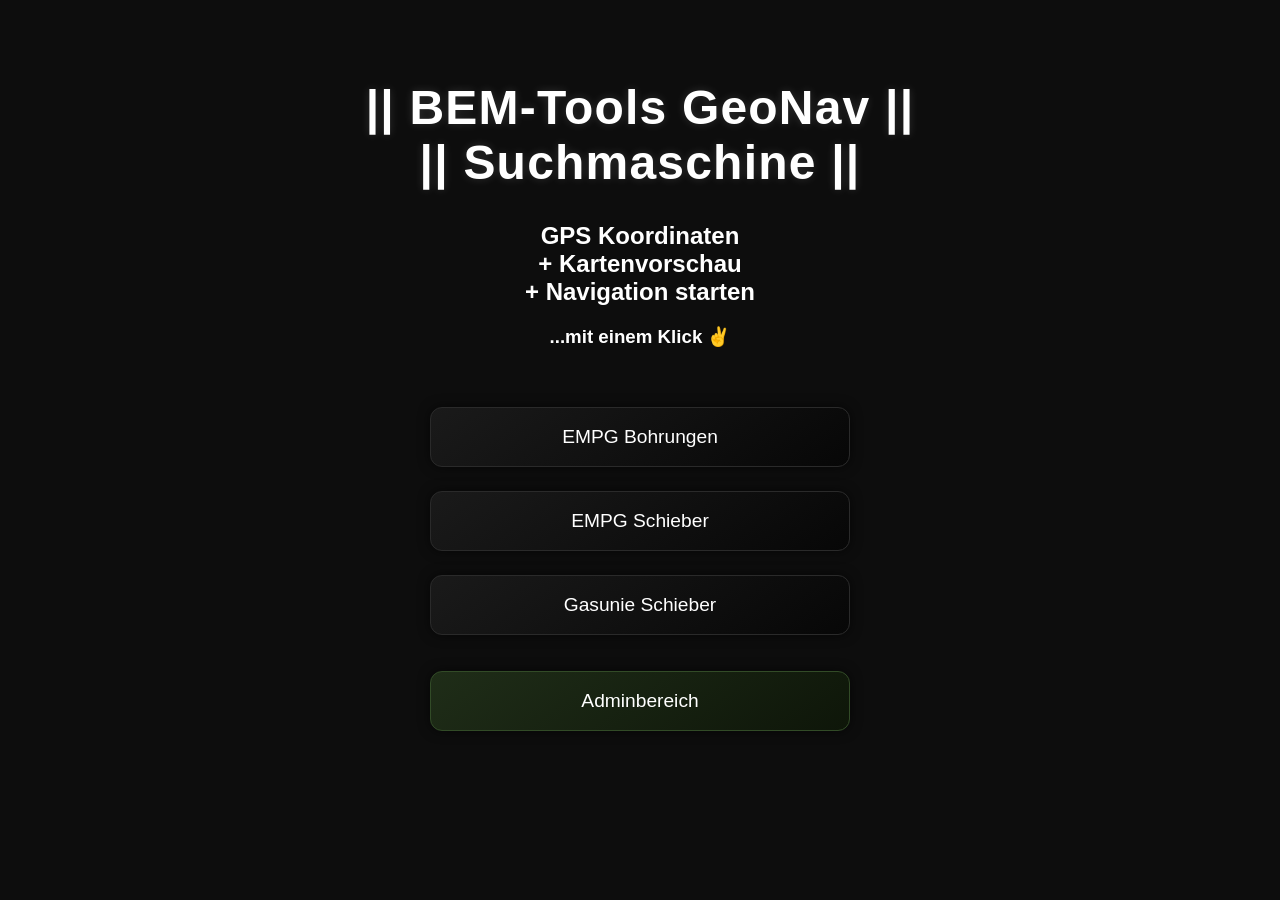
==== index.html @ 9dd70fc6 "real init" ====
<!DOCTYPE html>
<html lang="de">
<head>
    <meta charset="UTF-8">
    <meta name="viewport" content="width=device-width, initial-scale=1.0">
    <title>BEM-Tools GeoNav</title>
    <link rel="stylesheet" href="lokationtool_style.css" />


</head>
<body class="fade-in page-index">

    <!-- Loader -->
    <div id="loader">
        <div class="spinner"></div>
    </div>

    <div class="upperTitle" font-family="Comic Sans MS", Arial, sans-serif> 
        <h1>|| BEM-Tools GeoNav ||<br>|| Suchmaschine ||</h1>
        <h2>GPS Koordinaten<br>+ Kartenvorschau<br>+ Navigation starten</h2>
        <h3>...mit einem Klick &#9996;</h3>
    </div>


    <div class="button-container">
        <a class="btn" href="suche.html?dataset=empg_bohrungen">EMPG Bohrungen</a>
        <a class="btn" href="suche.html?dataset=empg_schieber">EMPG Schieber</a>
        <a class="btn" href="suche.html?dataset=gasunie_schieber">Gasunie Schieber</a>
        <button type="button" class="btn admin-launch" id="openAdmin">Adminbereich</button>
    </div>

    <div class="admin-modal" id="adminModal" aria-hidden="true">
        <div class="admin-card">
            <div class="admin-header">
                <h3 class="admin-title">Adminbereich BEM-Tools GeoNav</h3>
                <button type="button" class="admin-close" id="closeAdmin">Schließen</button>
            </div>

            <section class="admin-login open" id="adminLoginBox">
                <div class="admin-grid">
                    <input class="admin-input" type="text" id="adminUser" placeholder="Benutzername" autocomplete="username">
                    <input class="admin-input" type="password" id="adminPassword" placeholder="Passwort" autocomplete="current-password">
                </div>
                <div class="admin-actions">
                    <button type="button" class="admin-small-btn" id="adminLoginBtn">Anmelden</button>
                </div>
                <div class="admin-error" id="adminLoginError"></div>
                <div class="admin-note">Backend-fähig: Admin-Anmeldung und Datenbankzugriff per API.</div>
            </section>

            <section class="admin-panel" id="adminPanel">
                <div class="admin-grid">
                    <select id="datasetSelect" class="admin-select">
                        <option value="empg_bohrungen">EMPG Bohrungen</option>
                        <option value="empg_schieber">EMPG Schieber</option>
                        <option value="gasunie_schieber">Gasunie Schieber</option>
                    </select>
                    <button type="button" class="admin-small-btn" id="adminLogoutBtn">Abmelden</button>
                </div>

                <div class="admin-actions">
                    <button type="button" class="admin-small-btn" id="addEntryBtn">Neuen Eintrag hinzufügen</button>
                    <button type="button" class="admin-small-btn" id="saveAdminChangesBtn">Änderungen speichern</button>
                    <button type="button" class="admin-small-btn" id="downloadJsonBtn">JSON herunterladen</button>
                    <button type="button" class="admin-small-btn warn" id="resetDatasetBtn">Datenbank neu laden</button>
                </div>

                <div class="admin-note">Hinweis: Änderungen werden direkt in der SQLite-Datenbank gespeichert und sind sofort in der Suche sichtbar. Mit Download kannst du weiterhin einen JSON-Export aus der aktuellen Datenbankansicht erstellen.</div>
                <div class="admin-error" id="adminPanelError"></div>

                <div class="admin-table-wrap">
                    <table class="admin-table" id="adminTable">
                        <thead>
                            <tr id="adminTableHeader"></tr>
                        </thead>
                        <tbody id="adminTableBody"></tbody>
                    </table>
                </div>
            </section>
        </div>
    </div>

    <script>
        const REMOTE_API_BASE = "https://chriss97st.ddns.net/api";
        const API_BASE = window.location.hostname === "chriss97st.ddns.net"
            ? "/api"
            : REMOTE_API_BASE;

        const AUTH_TOKEN_KEY = "lokation_admin_token";

        const DATASETS = {
            empg_bohrungen: {
                label: "EMPG Bohrungen",
                fields: ["ort", "kuerzel", "breite", "laenge"]
            },
            empg_schieber: {
                label: "EMPG Schieber",
                fields: ["ort", "breite", "laenge"]
            },
            gasunie_schieber: {
                label: "Gasunie Schieber",
                fields: ["ort", "breite", "laenge"]
            }
        };

        const adminModal = document.getElementById("adminModal");
        const openAdminBtn = document.getElementById("openAdmin");
        const closeAdminBtn = document.getElementById("closeAdmin");
        const adminLoginBox = document.getElementById("adminLoginBox");
        const adminPanel = document.getElementById("adminPanel");
        const adminUser = document.getElementById("adminUser");
        const adminPassword = document.getElementById("adminPassword");
        const adminLoginBtn = document.getElementById("adminLoginBtn");
        const adminLoginError = document.getElementById("adminLoginError");
        const adminPanelError = document.getElementById("adminPanelError");
        const datasetSelect = document.getElementById("datasetSelect");
        const adminLogoutBtn = document.getElementById("adminLogoutBtn");
        const addEntryBtn = document.getElementById("addEntryBtn");
        const saveAdminChangesBtn = document.getElementById("saveAdminChangesBtn");
        const resetDatasetBtn = document.getElementById("resetDatasetBtn");
        const downloadJsonBtn = document.getElementById("downloadJsonBtn");
        const adminTableHeader = document.getElementById("adminTableHeader");
        const adminTableBody = document.getElementById("adminTableBody");

        let adminToken = localStorage.getItem(AUTH_TOKEN_KEY) || "";
        let adminAuthenticated = Boolean(adminToken);
        let selectedDataset = datasetSelect.value || "empg_bohrungen";
        let workingEntries = [];
        let loadedEntries = [];

        function deepClone(data) {
            return JSON.parse(JSON.stringify(data));
        }

        function getDatasetConfig(datasetName) {
            return DATASETS[datasetName] || DATASETS.empg_schieber;
        }

        function getEditableFields(datasetName) {
            return getDatasetConfig(datasetName).fields;
        }

        function apiUrl(path) {
            return `${API_BASE}${path}`;
        }

        function setAdminStatus(message, isError = false) {
            adminPanelError.textContent = message;
            adminPanelError.style.color = isError ? "#f67b7b" : "";
        }

        function clearAdminStatus() {
            setAdminStatus("");
        }

        async function apiRequest(path, options = {}) {
            const headers = new Headers(options.headers || {});

            if (adminToken && !headers.has("Authorization")) {
                headers.set("Authorization", `Bearer ${adminToken}`);
            }

            if (options.body && !headers.has("Content-Type")) {
                headers.set("Content-Type", "application/json");
            }

            const response = await fetch(apiUrl(path), {
                ...options,
                headers
            });

            if (!response.ok) {
                let message = `HTTP ${response.status}`;

                try {
                    const errorPayload = await response.json();
                    message = errorPayload.detail || errorPayload.message || message;
                } catch (error) {
                    try {
                        message = (await response.text()) || message;
                    } catch (readError) {
                        // Keep fallback message.
                    }
                }

                const error = new Error(message);
                error.status = response.status;
                throw error;
            }

            if (response.status === 204) {
                return null;
            }

            return response.json();
        }

        function sanitizeValue(value) {
            return value == null ? "" : String(value).trim();
        }

        function buildEmptyEntry(datasetName) {
            const entry = {};

            getEditableFields(datasetName).forEach(field => {
                entry[field] = field === "breite" || field === "laenge" ? 0 : "";
            });

            return entry;
        }

        function normalizeEntryForWrite(entry, datasetName) {
            const payload = {};
            const fields = getEditableFields(datasetName);

            fields.forEach(field => {
                if (field === "breite" || field === "laenge") {
                    const parsed = Number.parseFloat(entry[field]);
                    if (!Number.isFinite(parsed)) {
                        throw new Error(`Ungültiger Zahlenwert für ${field}.`);
                    }
                    payload[field] = parsed;
                    return;
                }

                const value = sanitizeValue(entry[field]);
                if (field === "ort" && !value) {
                    throw new Error("Das Feld Ort darf nicht leer sein.");
                }
                payload[field] = field === "kuerzel" ? (value || null) : value;
            });

            return payload;
        }

        function entriesEqual(left, right, datasetName) {
            const fields = getEditableFields(datasetName);
            return fields.every(field => {
                if (field === "breite" || field === "laenge") {
                    return Number(left[field]) === Number(right[field]);
                }
                return sanitizeValue(left[field]) === sanitizeValue(right[field]);
            });
        }

        function renderAdminTable() {
            adminTableHeader.innerHTML = "";
            adminTableBody.innerHTML = "";

            const fields = getEditableFields(selectedDataset);

            fields.forEach(field => {
                const th = document.createElement("th");
                th.textContent = field;
                adminTableHeader.appendChild(th);
            });

            const actionTh = document.createElement("th");
            actionTh.textContent = "Aktion";
            adminTableHeader.appendChild(actionTh);

            workingEntries.forEach((entry, rowIndex) => {
                const tr = document.createElement("tr");

                fields.forEach(field => {
                    const td = document.createElement("td");
                    const input = document.createElement("input");
                    input.className = "admin-input";
                    input.value = entry[field] != null ? entry[field] : "";
                    input.type = field === "breite" || field === "laenge" ? "number" : "text";

                    if (input.type === "number") {
                        input.step = "any";
                    }

                    input.addEventListener("input", () => {
                        if (field === "breite" || field === "laenge") {
                            const parsed = Number.parseFloat(input.value);
                            workingEntries[rowIndex][field] = Number.isFinite(parsed) ? parsed : "";
                            return;
                        }

                        workingEntries[rowIndex][field] = input.value;
                    });

                    td.appendChild(input);
                    tr.appendChild(td);
                });

                const actionTd = document.createElement("td");
                const delBtn = document.createElement("button");
                delBtn.type = "button";
                delBtn.className = "admin-delete";
                delBtn.textContent = "Löschen";
                delBtn.addEventListener("click", () => {
                    workingEntries.splice(rowIndex, 1);
                    renderAdminTable();
                });
                actionTd.appendChild(delBtn);
                tr.appendChild(actionTd);

                adminTableBody.appendChild(tr);
            });
        }

        async function loadDatasetForAdmin(datasetName) {
            clearAdminStatus();
            selectedDataset = datasetName;
            datasetSelect.value = datasetName;

            try {
                const data = await apiRequest(`/entries/${datasetName}`);
                loadedEntries = deepClone(Array.isArray(data) ? data : []);
                workingEntries = deepClone(loadedEntries);
                renderAdminTable();
            } catch (error) {
                if (error.status === 401) {
                    adminAuthenticated = false;
                    adminToken = "";
                    localStorage.removeItem(AUTH_TOKEN_KEY);
                    adminPanel.classList.remove("open");
                    adminLoginBox.classList.add("open");
                    setAdminStatus("Sitzung abgelaufen. Bitte erneut anmelden.", true);
                    return;
                }

                workingEntries = [];
                loadedEntries = [];
                renderAdminTable();
                setAdminStatus("Fehler beim Laden: " + error.message, true);
            }
        }

        function openAdminModal() {
            adminModal.classList.add("open");
            adminModal.setAttribute("aria-hidden", "false");
            adminLoginError.textContent = "";
            clearAdminStatus();

            if (adminAuthenticated && adminToken) {
                adminLoginBox.classList.remove("open");
                adminPanel.classList.add("open");
                loadDatasetForAdmin(datasetSelect.value);
                return;
            }

            adminLoginBox.classList.add("open");
            adminPanel.classList.remove("open");
            adminUser.focus();
        }

        function closeAdminModal() {
            adminModal.classList.remove("open");
            adminModal.setAttribute("aria-hidden", "true");
        }

        function downloadCurrentDataset() {
            const fields = getEditableFields(selectedDataset);
            const serialized = JSON.stringify(
                workingEntries.map(entry => {
                    const exportEntry = {};
                    fields.forEach(field => {
                        exportEntry[field] = entry[field];
                    });
                    return exportEntry;
                }),
                null,
                2
            );

            const blob = new Blob([serialized], { type: "application/json" });
            const blobUrl = URL.createObjectURL(blob);
            const link = document.createElement("a");
            link.href = blobUrl;
            link.download = `${selectedDataset}.json`;
            document.body.appendChild(link);
            link.click();
            document.body.removeChild(link);
            URL.revokeObjectURL(blobUrl);
        }

        async function saveWorkingEntries() {
            const datasetName = selectedDataset;
            const currentEntries = workingEntries;
            const originalEntries = loadedEntries;
            const originalIds = new Set(originalEntries.map(entry => entry.id));
            const currentIds = new Set(currentEntries.filter(entry => Number.isInteger(entry.id)).map(entry => entry.id));

            for (const entry of currentEntries) {
                const payload = normalizeEntryForWrite(entry, datasetName);

                if (Number.isInteger(entry.id)) {
                    const originalEntry = originalEntries.find(item => item.id === entry.id);
                    if (!originalEntry || !entriesEqual(originalEntry, payload, datasetName)) {
                        await apiRequest(`/entries/${datasetName}/${entry.id}`, {
                            method: "PUT",
                            body: JSON.stringify(payload)
                        });
                    }
                    continue;
                }

                const created = await apiRequest(`/entries/${datasetName}`, {
                    method: "POST",
                    body: JSON.stringify(payload)
                });
                entry.id = created.id;
            }

            for (const entry of originalEntries) {
                if (!currentIds.has(entry.id)) {
                    await apiRequest(`/entries/${datasetName}/${entry.id}`, {
                        method: "DELETE"
                    });
                }
            }

            await loadDatasetForAdmin(datasetName);
        }

        openAdminBtn.addEventListener("click", openAdminModal);
        closeAdminBtn.addEventListener("click", closeAdminModal);

        adminModal.addEventListener("click", event => {
            if (event.target === adminModal) {
                closeAdminModal();
            }
        });

        adminLoginBtn.addEventListener("click", async () => {
            adminLoginError.textContent = "";
            clearAdminStatus();

            const user = adminUser.value.trim();
            const pw = adminPassword.value;

            if (!user || !pw) {
                adminLoginError.textContent = "Bitte Benutzername und Passwort eingeben.";
                return;
            }

            try {
                const response = await fetch(apiUrl("/admin/login"), {
                    method: "POST",
                    headers: {
                        "Content-Type": "application/json"
                    },
                    body: JSON.stringify({ username: user, password: pw })
                });

                if (!response.ok) {
                    let message = "Ungültiger Login.";
                    try {
                        const errorPayload = await response.json();
                        message = errorPayload.detail || message;
                    } catch (error) {
                        // Keep default message.
                    }
                    throw new Error(message);
                }

                const data = await response.json();
                adminToken = data.access_token;
                localStorage.setItem(AUTH_TOKEN_KEY, adminToken);
                adminAuthenticated = true;
                adminLoginBox.classList.remove("open");
                adminPanel.classList.add("open");
                adminPassword.value = "";
                await loadDatasetForAdmin(datasetSelect.value);
            } catch (error) {
                adminLoginError.textContent = error.message;
            }
        });

        adminPassword.addEventListener("keydown", event => {
            if (event.key === "Enter") {
                adminLoginBtn.click();
            }
        });

        adminLogoutBtn.addEventListener("click", () => {
            adminAuthenticated = false;
            adminToken = "";
            localStorage.removeItem(AUTH_TOKEN_KEY);
            adminPanel.classList.remove("open");
            adminLoginBox.classList.add("open");
            adminUser.value = "";
            adminPassword.value = "";
            workingEntries = [];
            loadedEntries = [];
            adminTableBody.innerHTML = "";
            adminTableHeader.innerHTML = "";
        });

        datasetSelect.addEventListener("change", async () => {
            await loadDatasetForAdmin(datasetSelect.value);
        });

        addEntryBtn.addEventListener("click", () => {
            const newEntry = buildEmptyEntry(selectedDataset);
            workingEntries.push(newEntry);
            renderAdminTable();
        });

        saveAdminChangesBtn.addEventListener("click", async () => {
            try {
                await saveWorkingEntries();
                setAdminStatus(`Änderungen wurden in der Datenbank gespeichert für ${getDatasetConfig(selectedDataset).label}.`);
            } catch (error) {
                if (error.status === 401) {
                    adminAuthenticated = false;
                    adminToken = "";
                    localStorage.removeItem(AUTH_TOKEN_KEY);
                    adminPanel.classList.remove("open");
                    adminLoginBox.classList.add("open");
                    setAdminStatus("Speichern fehlgeschlagen: Sitzung abgelaufen. Bitte erneut anmelden.", true);
                    return;
                }

                setAdminStatus("Speichern fehlgeschlagen: " + error.message, true);
            }
        });

        resetDatasetBtn.addEventListener("click", async () => {
            const confirmed = window.confirm("Ungespeicherte Änderungen dieser Liste wirklich verwerfen und Datenbankstand neu laden?");
            if (!confirmed) {
                return;
            }

            await loadDatasetForAdmin(selectedDataset);
            setAdminStatus("Liste wurde aus der Datenbank neu geladen.");
        });

        downloadJsonBtn.addEventListener("click", () => {
            downloadCurrentDataset();
            setAdminStatus("JSON-Export aus dem aktuellen Datenbankstand wurde heruntergeladen.");
        });

        window.onload = () => {
            document.body.classList.add("loaded");

            if (adminAuthenticated && adminToken) {
                adminToken = localStorage.getItem(AUTH_TOKEN_KEY) || adminToken;
            }
        };
    </script>

</body>
</html>
---- lokationtool_style.css ----
/* ==============================================
   Lokationen-Suchmaschine – Gemeinsame Styles
   ============================================== */

/* --- Lade-Animation Overlay --- */
#loader {
    position: fixed;
    inset: 0;
    background: #0d0d0d;
    display: flex;
    align-items: center;
    justify-content: center;
    z-index: 999;
    animation: fadeOut 0.8s ease 1.2s forwards;
}

.spinner {
    width: 42px;
    height: 42px;
    border: 4px solid #333;
    border-top-color: #ffffff;
    border-radius: 50%;
    animation: spin 1s linear infinite;
}

@keyframes spin {
    to { transform: rotate(360deg); }
}

@keyframes fadeOut {
    to { opacity: 0; visibility: hidden; }
}

/* --- Fade-In des Inhalts --- */
body.fade-in {
    opacity: 0;
    transition: opacity 1s ease 0.3s;
}

body.loaded {
    opacity: 1;
}

/* --- Grunddesign (Dark Mode) --- */
body {
    margin: 0;
    background: #0d0d0d;
    font-family: "Segoe UI", Arial, sans-serif;
    color: white;
}

/* --- Buttons (Aurora-Style) --- */
.btn {
    font-family: "Segoe UI", Arial, sans-serif;
    position: relative;
    padding: 18px 25px;
    text-align: center;
    text-decoration: none;
    font-size: 1.2rem;
    border-radius: 12px;
    background: linear-gradient(145deg, #1a1a1a, #070707);
    color: white;
    border: 1px solid #2a2a2a;
    overflow: hidden;
    transition: 0.25s ease;
    box-shadow: 0 0 12px rgba(0, 0, 0, 0.6);
    cursor: pointer;
    user-select: none;
    display: inline-flex;
    align-items: center;
    justify-content: center;
}

.btn:hover {
    transform: scale(1.05);
    border-color: #666;
    background: linear-gradient(145deg, #222, #111);
    box-shadow: 0 0 20px rgba(255, 255, 255, 0.07);
}

.btn:active {
    transform: scale(0.96);
}

/* Glow-Effekt */
.btn::before {
    content: "";
    position: absolute;
    top: -90%;
    left: -90%;
    width: 280%;
    height: 280%;
    background: radial-gradient(circle at center, rgba(255, 255, 255, 0.13), transparent 60%);
    transform: scale(0);
    transition: 0.45s ease;
}

.btn:hover::before {
    transform: scale(1);
}


/* ==============================================
   Startseite (index.html)
   ============================================== */

body.page-index {
    padding: 0;
    display: flex;
    flex-direction: column;
    align-items: center;
    min-height: 100vh;
}

body.page-index h1 {
    margin-top: 80px;
    font-size: clamp(2rem, 4vw, 3rem);
    letter-spacing: 1.2px;
    text-shadow: 0 0 10px rgba(255, 255, 255, 0.15);
}

.upperTitle {
    text-align: center;
}

.button-container {
    font-family: "Segoe UI", Arial, sans-serif;
    margin-top: 40px;
    display: flex;
    flex-direction: column;
    gap: 24px;
    width: 90%;
    max-width: 420px;
}

.admin-launch {
    margin-top: 12px;
    background: linear-gradient(145deg, #1f2d18, #0e1609);
    border-color: #324b27;
}

.admin-launch:hover {
    border-color: #5f8651;
    background: linear-gradient(145deg, #25361d, #15240f);
}

/* Back-Button (fest, unten links) */
.btn-container-fixed {
    position: fixed;
    bottom: 20px;
    left: 20px;
    display: flex;
}

/* --- Admin Modal --- */
.admin-modal {
    position: fixed;
    inset: 0;
    background: rgba(0, 0, 0, 0.72);
    display: none;
    align-items: center;
    justify-content: center;
    z-index: 1200;
    padding: 16px;
}

.admin-modal.open {
    display: flex;
}

.admin-card {
    width: min(1100px, 96vw);
    max-height: 92vh;
    overflow: auto;
    border-radius: 14px;
    border: 1px solid #2f2f2f;
    background: #111;
    box-shadow: 0 10px 35px rgba(0, 0, 0, 0.55);
    padding: 20px;
}

.admin-header {
    display: flex;
    justify-content: space-between;
    align-items: center;
    gap: 12px;
    margin-bottom: 14px;
}

.admin-title {
    margin: 0;
    font-size: 1.35rem;
}

.admin-close {
    border: 1px solid #3b3b3b;
    background: #1e1e1e;
    color: #fff;
    border-radius: 8px;
    padding: 8px 12px;
    cursor: pointer;
}

.admin-close:hover {
    background: #292929;
}

.admin-login,
.admin-panel {
    display: none;
}

.admin-login.open,
.admin-panel.open {
    display: block;
}

.admin-grid {
    display: grid;
    grid-template-columns: 1fr 1fr;
    gap: 10px;
    margin-bottom: 14px;
}

.admin-input,
.admin-select {
    width: 100%;
    box-sizing: border-box;
    padding: 10px;
    border-radius: 8px;
    border: 1px solid #333;
    background: #191919;
    color: #fff;
    font-size: 0.95rem;
}

.admin-actions {
    display: flex;
    gap: 10px;
    flex-wrap: wrap;
    margin: 10px 0 14px;
}

.admin-small-btn {
    padding: 10px 14px;
    border-radius: 8px;
    border: 1px solid #3d3d3d;
    background: #1f1f1f;
    color: #fff;
    cursor: pointer;
    font-size: 0.92rem;
}

.admin-small-btn:hover {
    background: #2a2a2a;
}

.admin-small-btn.warn {
    border-color: #704040;
    background: #2b1717;
}

.admin-small-btn.warn:hover {
    background: #3a1f1f;
}

.admin-note {
    color: #c9d6b8;
    font-size: 0.9rem;
    margin-bottom: 12px;
    line-height: 1.4;
}

.admin-error {
    color: #ff8080;
    min-height: 20px;
    margin-bottom: 8px;
    font-size: 0.9rem;
}

.admin-table-wrap {
    overflow: auto;
    border: 1px solid #2d2d2d;
    border-radius: 10px;
    max-height: 52vh;
}

.admin-table {
    width: 100%;
    border-collapse: collapse;
    min-width: 680px;
}

.admin-table th,
.admin-table td {
    border: 1px solid #2f2f2f;
    padding: 8px;
    text-align: left;
    background: #171717;
}

.admin-table th {
    position: sticky;
    top: 0;
    z-index: 1;
    background: #222;
}

.admin-delete {
    border: 1px solid #6a3434;
    background: #2a1515;
    color: #ffd0d0;
    border-radius: 6px;
    padding: 6px 10px;
    cursor: pointer;
}

.admin-delete:hover {
    background: #3a1c1c;
}

@media (max-width: 760px) {
    .admin-grid {
        grid-template-columns: 1fr;
    }

    .admin-card {
        padding: 14px;
    }
}


/* ==============================================
   Suchseite (suche.html)
   ============================================== */

body.page-suche {
    padding: 25px;
}

body.page-suche h1 {
    font-size: clamp(1.8rem, 4vw, 2.6rem);
    margin-bottom: 20px;
    text-align: center;
}

.search-box {
    margin-bottom: 10px;
}

.search-box input {
    font-family: "Segoe UI", Arial, sans-serif;
    width: 100%;
    padding: 12px;
    border-radius: 10px;
    border: 1px solid #333;
    background: #1a1a1a;
    color: white;
    font-size: 1.1rem;
    box-sizing: border-box;
}

.btn-container {
    display: block;
    margin-top: 5px;
    text-align: center;
    width: 100%;
}

.btn-container-bottom {
    display: block;
    width: 100%;
    text-align: center;
    margin-top: 0;
}

/* Ergebnisbox */
.result-box {
    font-family: "Segoe UI", Arial, sans-serif;
    margin-top: 20px;
    padding: 18px;
    background: #111;
    border-radius: 12px;
    border: 1px solid #333;
    display: none;
    text-align: center;
}

.result-item {
    padding: 8px 12px;
    border-radius: 8px;
    cursor: pointer;
    margin-bottom: 5px;
    background: #1a1a1a;
    transition: 0.2s;
}

.result-item:hover {
    background: #222;
}

/* Karte 4:3 */
#map {
    width: 100%;
    aspect-ratio: 4/3;
    margin-top: 15px;
    border-radius: 12px;
    display: none;
}

/* Tabelle */
#dataTable {
    margin-top: 20px;
    width: 100%;
    border-collapse: collapse;
    table-layout: auto;
    display: none;
}

#dataTable th,
#dataTable td {
    padding: 10px;
    border: 1px solid #333;
    background: #1a1a1a;
    white-space: nowrap;
}

#dataTable th {
    background: #222;
    font-weight: bold;
}

#dataTable tbody tr {
    cursor: pointer;
    transition: transform 0.08s ease;
}

#dataTable tbody tr:hover {
    transform: scale(1.05);
    outline: 2px solid #23a3ff;
    background: #2a2a2a;
}

#dataTable tbody tr:focus {
    outline: 2px solid #23a3ff;
    background: #2a2a2a;
}
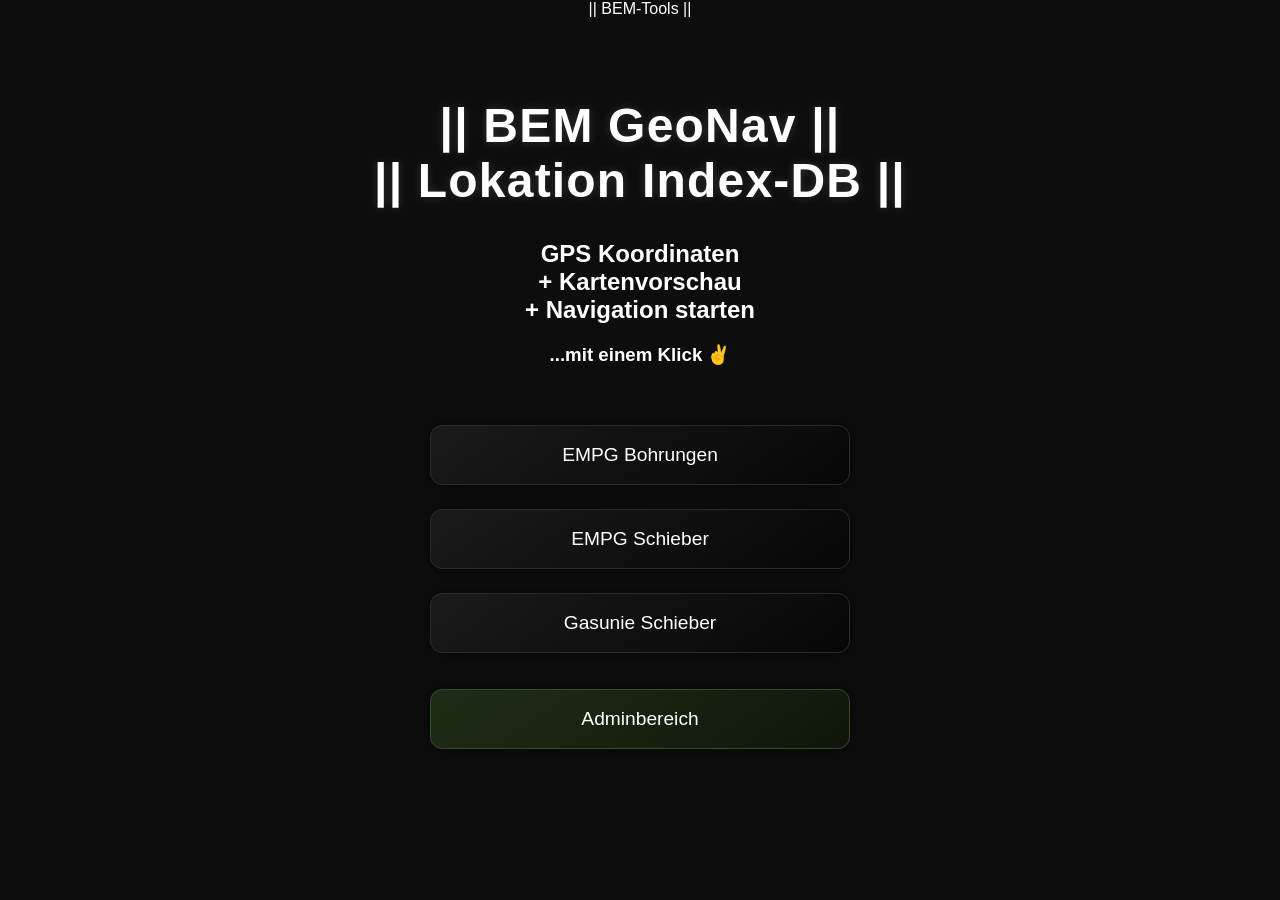
==== commit 6c81c09e: "next push" ====
--- a/index.html
+++ b/index.html
@@ -4,7 +4,7 @@
     <meta charset="UTF-8">
     <meta name="viewport" content="width=device-width, initial-scale=1.0">
     <title>BEM-Tools GeoNav</title>
-    <link rel="stylesheet" href="lokationtool_style.css" />
+    <link rel="stylesheet" href="style.css" />
 
 
 </head>
@@ -16,7 +16,8 @@
     </div>
 
     <div class="upperTitle" font-family="Comic Sans MS", Arial, sans-serif> 
-        <h1>|| BEM-Tools GeoNav ||<br>|| Suchmaschine ||</h1>
+        <h>|| BEM-Tools ||</h>
+        <h1>|| BEM GeoNav ||<br>|| Lokation Index-DB ||</h1>
         <h2>GPS Koordinaten<br>+ Kartenvorschau<br>+ Navigation starten</h2>
         <h3>...mit einem Klick &#9996;</h3>
     </div>
--- a/style.css
+++ b/style.css
@@ -0,0 +1,447 @@
+/* ==============================================
+   Lokationen-Suchmaschine – Gemeinsame Styles
+   ============================================== */
+
+/* --- Lade-Animation Overlay --- */
+#loader {
+    position: fixed;
+    inset: 0;
+    background: #0d0d0d;
+    display: flex;
+    align-items: center;
+    justify-content: center;
+    z-index: 999;
+    animation: fadeOut 0.8s ease 1.2s forwards;
+}
+
+.spinner {
+    width: 42px;
+    height: 42px;
+    border: 4px solid #333;
+    border-top-color: #ffffff;
+    border-radius: 50%;
+    animation: spin 1s linear infinite;
+}
+
+@keyframes spin {
+    to { transform: rotate(360deg); }
+}
+
+@keyframes fadeOut {
+    to { opacity: 0; visibility: hidden; }
+}
+
+/* --- Fade-In des Inhalts --- */
+body.fade-in {
+    opacity: 0;
+    transition: opacity 1s ease 0.3s;
+}
+
+body.loaded {
+    opacity: 1;
+}
+
+/* --- Grunddesign (Dark Mode) --- */
+body {
+    margin: 0;
+    background: #0d0d0d;
+    font-family: "Segoe UI", Arial, sans-serif;
+    color: white;
+}
+
+/* --- Buttons (Aurora-Style) --- */
+.btn {
+    font-family: "Segoe UI", Arial, sans-serif;
+    position: relative;
+    padding: 18px 25px;
+    text-align: center;
+    text-decoration: none;
+    font-size: 1.2rem;
+    border-radius: 12px;
+    background: linear-gradient(145deg, #1a1a1a, #070707);
+    color: white;
+    border: 1px solid #2a2a2a;
+    overflow: hidden;
+    transition: 0.25s ease;
+    box-shadow: 0 0 12px rgba(0, 0, 0, 0.6);
+    cursor: pointer;
+    user-select: none;
+    display: inline-flex;
+    align-items: center;
+    justify-content: center;
+}
+
+.btn:hover {
+    transform: scale(1.05);
+    border-color: #666;
+    background: linear-gradient(145deg, #222, #111);
+    box-shadow: 0 0 20px rgba(255, 255, 255, 0.07);
+}
+
+.btn:active {
+    transform: scale(0.96);
+}
+
+/* Glow-Effekt */
+.btn::before {
+    content: "";
+    position: absolute;
+    top: -90%;
+    left: -90%;
+    width: 280%;
+    height: 280%;
+    background: radial-gradient(circle at center, rgba(255, 255, 255, 0.13), transparent 60%);
+    transform: scale(0);
+    transition: 0.45s ease;
+}
+
+.btn:hover::before {
+    transform: scale(1);
+}
+
+
+/* ==============================================
+   Startseite (index.html)
+   ============================================== */
+
+body.page-index {
+    padding: 0;
+    display: flex;
+    flex-direction: column;
+    align-items: center;
+    min-height: 100vh;
+}
+
+body.page-index h1 {
+    margin-top: 80px;
+    font-size: clamp(2rem, 4vw, 3rem);
+    letter-spacing: 1.2px;
+    text-shadow: 0 0 10px rgba(255, 255, 255, 0.15);
+}
+
+.upperTitle {
+    text-align: center;
+}
+
+.button-container {
+    font-family: "Segoe UI", Arial, sans-serif;
+    margin-top: 40px;
+    display: flex;
+    flex-direction: column;
+    gap: 24px;
+    width: 90%;
+    max-width: 420px;
+}
+
+.admin-launch {
+    margin-top: 12px;
+    background: linear-gradient(145deg, #1f2d18, #0e1609);
+    border-color: #324b27;
+}
+
+.admin-launch:hover {
+    border-color: #5f8651;
+    background: linear-gradient(145deg, #25361d, #15240f);
+}
+
+/* Back-Button (fest, unten links) */
+.btn-container-fixed {
+    position: fixed;
+    bottom: 20px;
+    left: 20px;
+    display: flex;
+}
+
+/* --- Admin Modal --- */
+.admin-modal {
+    position: fixed;
+    inset: 0;
+    background: rgba(0, 0, 0, 0.72);
+    display: none;
+    align-items: center;
+    justify-content: center;
+    z-index: 1200;
+    padding: 16px;
+}
+
+.admin-modal.open {
+    display: flex;
+}
+
+.admin-card {
+    width: min(1100px, 96vw);
+    max-height: 92vh;
+    overflow: auto;
+    border-radius: 14px;
+    border: 1px solid #2f2f2f;
+    background: #111;
+    box-shadow: 0 10px 35px rgba(0, 0, 0, 0.55);
+    padding: 20px;
+}
+
+.admin-header {
+    display: flex;
+    justify-content: space-between;
+    align-items: center;
+    gap: 12px;
+    margin-bottom: 14px;
+}
+
+.admin-title {
+    margin: 0;
+    font-size: 1.35rem;
+}
+
+.admin-close {
+    border: 1px solid #3b3b3b;
+    background: #1e1e1e;
+    color: #fff;
+    border-radius: 8px;
+    padding: 8px 12px;
+    cursor: pointer;
+}
+
+.admin-close:hover {
+    background: #292929;
+}
+
+.admin-login,
+.admin-panel {
+    display: none;
+}
+
+.admin-login.open,
+.admin-panel.open {
+    display: block;
+}
+
+.admin-grid {
+    display: grid;
+    grid-template-columns: 1fr 1fr;
+    gap: 10px;
+    margin-bottom: 14px;
+}
+
+.admin-input,
+.admin-select {
+    width: 100%;
+    box-sizing: border-box;
+    padding: 10px;
+    border-radius: 8px;
+    border: 1px solid #333;
+    background: #191919;
+    color: #fff;
+    font-size: 0.95rem;
+}
+
+.admin-actions {
+    display: flex;
+    gap: 10px;
+    flex-wrap: wrap;
+    margin: 10px 0 14px;
+}
+
+.admin-small-btn {
+    padding: 10px 14px;
+    border-radius: 8px;
+    border: 1px solid #3d3d3d;
+    background: #1f1f1f;
+    color: #fff;
+    cursor: pointer;
+    font-size: 0.92rem;
+}
+
+.admin-small-btn:hover {
+    background: #2a2a2a;
+}
+
+.admin-small-btn.warn {
+    border-color: #704040;
+    background: #2b1717;
+}
+
+.admin-small-btn.warn:hover {
+    background: #3a1f1f;
+}
+
+.admin-note {
+    color: #c9d6b8;
+    font-size: 0.9rem;
+    margin-bottom: 12px;
+    line-height: 1.4;
+}
+
+.admin-error {
+    color: #ff8080;
+    min-height: 20px;
+    margin-bottom: 8px;
+    font-size: 0.9rem;
+}
+
+.admin-table-wrap {
+    overflow: auto;
+    border: 1px solid #2d2d2d;
+    border-radius: 10px;
+    max-height: 52vh;
+}
+
+.admin-table {
+    width: 100%;
+    border-collapse: collapse;
+    min-width: 680px;
+}
+
+.admin-table th,
+.admin-table td {
+    border: 1px solid #2f2f2f;
+    padding: 8px;
+    text-align: left;
+    background: #171717;
+}
+
+.admin-table th {
+    position: sticky;
+    top: 0;
+    z-index: 1;
+    background: #222;
+}
+
+.admin-delete {
+    border: 1px solid #6a3434;
+    background: #2a1515;
+    color: #ffd0d0;
+    border-radius: 6px;
+    padding: 6px 10px;
+    cursor: pointer;
+}
+
+.admin-delete:hover {
+    background: #3a1c1c;
+}
+
+@media (max-width: 760px) {
+    .admin-grid {
+        grid-template-columns: 1fr;
+    }
+
+    .admin-card {
+        padding: 14px;
+    }
+}
+
+
+/* ==============================================
+   Suchseite (suche.html)
+   ============================================== */
+
+body.page-suche {
+    padding: 25px;
+}
+
+body.page-suche h1 {
+    font-size: clamp(1.8rem, 4vw, 2.6rem);
+    margin-bottom: 20px;
+    text-align: center;
+}
+
+.search-box {
+    margin-bottom: 10px;
+}
+
+.search-box input {
+    font-family: "Segoe UI", Arial, sans-serif;
+    width: 100%;
+    padding: 12px;
+    border-radius: 10px;
+    border: 1px solid #333;
+    background: #1a1a1a;
+    color: white;
+    font-size: 1.1rem;
+    box-sizing: border-box;
+}
+
+.btn-container {
+    display: block;
+    margin-top: 5px;
+    text-align: center;
+    width: 100%;
+}
+
+.btn-container-bottom {
+    display: block;
+    width: 100%;
+    text-align: center;
+    margin-top: 0;
+}
+
+/* Ergebnisbox */
+.result-box {
+    font-family: "Segoe UI", Arial, sans-serif;
+    margin-top: 20px;
+    padding: 18px;
+    background: #111;
+    border-radius: 12px;
+    border: 1px solid #333;
+    display: none;
+    text-align: center;
+}
+
+.result-item {
+    padding: 8px 12px;
+    border-radius: 8px;
+    cursor: pointer;
+    margin-bottom: 5px;
+    background: #1a1a1a;
+    transition: 0.2s;
+}
+
+.result-item:hover {
+    background: #222;
+}
+
+/* Karte 4:3 */
+#map {
+    width: 100%;
+    aspect-ratio: 4/3;
+    margin-top: 15px;
+    border-radius: 12px;
+    display: none;
+}
+
+/* Tabelle */
+#dataTable {
+    margin-top: 20px;
+    width: 100%;
+    border-collapse: collapse;
+    table-layout: auto;
+    display: none;
+}
+
+#dataTable th,
+#dataTable td {
+    padding: 10px;
+    border: 1px solid #333;
+    background: #1a1a1a;
+    white-space: nowrap;
+}
+
+#dataTable th {
+    background: #222;
+    font-weight: bold;
+}
+
+#dataTable tbody tr {
+    cursor: pointer;
+    transition: transform 0.08s ease;
+}
+
+#dataTable tbody tr:hover {
+    transform: scale(1.05);
+    outline: 2px solid #23a3ff;
+    background: #2a2a2a;
+}
+
+#dataTable tbody tr:focus {
+    outline: 2px solid #23a3ff;
+    background: #2a2a2a;
+}
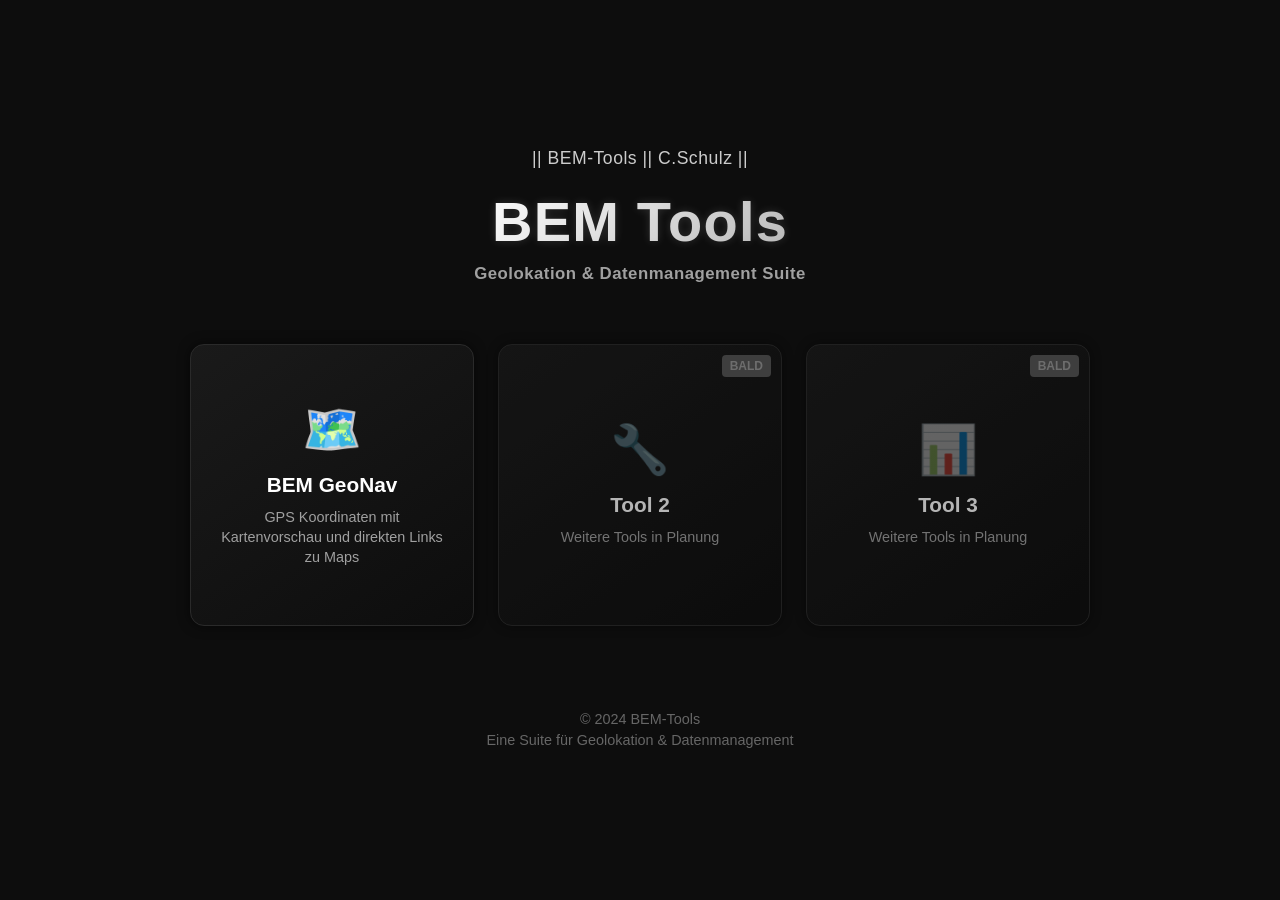
==== commit ffaaf508: "juuut" ====
--- a/index.html
+++ b/index.html
@@ -3,546 +3,237 @@
 <head>
     <meta charset="UTF-8">
     <meta name="viewport" content="width=device-width, initial-scale=1.0">
-    <title>BEM-Tools GeoNav</title>
+    <title>BEM-Tools</title>
     <link rel="stylesheet" href="style.css" />
-
-
+    <style>
+        /* Spezifische Styles für die Startseite */
+        body.page-home {
+            padding: 0;
+            display: flex;
+            flex-direction: column;
+            align-items: center;
+            min-height: 100vh;
+            justify-content: center;
+        }
+
+        .home-header {
+            text-align: center;
+            margin-bottom: 60px;
+        }
+
+        .home-header h {
+            font-size: 1.1rem;
+            letter-spacing: 0.5px;
+            color: #ccc;
+            margin: 0;
+            display: block;
+            margin-bottom: 20px;
+        }
+
+        .home-header h1 {
+            font-size: clamp(2.5rem, 6vw, 3.5rem);
+            margin: 0 0 10px 0;
+            letter-spacing: 1.2px;
+            text-shadow: 0 0 10px rgba(255, 255, 255, 0.15);
+            background: linear-gradient(135deg, #ffffff, #b0b0b0);
+            -webkit-background-clip: text;
+            -webkit-text-fill-color: transparent;
+            background-clip: text;
+        }
+
+        .home-header h2 {
+            font-size: 1.05rem;
+            color: #a0a0a0;
+            margin: 0;
+            letter-spacing: 0.5px;
+        }
+
+        .tools-grid {
+            display: grid;
+            grid-template-columns: repeat(auto-fit, minmax(280px, 1fr));
+            gap: 24px;
+            width: 90%;
+            max-width: 900px;
+            margin: 0 auto;
+            padding: 0 20px;
+        }
+
+        .tool-card {
+            background: linear-gradient(145deg, #1a1a1a, #0d0d0d);
+            border: 1px solid #2a2a2a;
+            border-radius: 14px;
+            padding: 30px;
+            text-align: center;
+            transition: all 0.3s ease;
+            cursor: pointer;
+            display: flex;
+            flex-direction: column;
+            align-items: center;
+            justify-content: center;
+            min-height: 220px;
+            box-shadow: 0 0 12px rgba(0, 0, 0, 0.6);
+            text-decoration: none;
+            color: white;
+            position: relative;
+            overflow: hidden;
+        }
+
+        .tool-card::before {
+            content: "";
+            position: absolute;
+            top: -90%;
+            left: -90%;
+            width: 280%;
+            height: 280%;
+            background: radial-gradient(circle at center, rgba(255, 255, 255, 0.1), transparent 60%);
+            transform: scale(0);
+            transition: 0.45s ease;
+        }
+
+        .tool-card:hover::before {
+            transform: scale(1);
+        }
+
+        .tool-card:hover {
+            transform: translateY(-6px);
+            border-color: #444;
+            background: linear-gradient(145deg, #222, #0f0f0f);
+            box-shadow: 0 8px 25px rgba(0, 0, 0, 0.8);
+        }
+
+        .tool-icon {
+            font-size: 3rem;
+            margin-bottom: 15px;
+            display: block;
+            position: relative;
+            z-index: 1;
+        }
+
+        .tool-title {
+            font-size: 1.3rem;
+            font-weight: 600;
+            margin: 0 0 10px 0;
+            position: relative;
+            z-index: 1;
+        }
+
+        .tool-description {
+            font-size: 0.9rem;
+            color: #a0a0a0;
+            margin: 0;
+            position: relative;
+            z-index: 1;
+            line-height: 1.4;
+        }
+
+        .tool-card.coming-soon {
+            opacity: 0.7;
+            cursor: not-allowed;
+        }
+
+        .tool-card.coming-soon .tool-icon {
+            opacity: 0.5;
+        }
+
+        .tool-card.coming-soon .coming-badge {
+            position: absolute;
+            top: 10px;
+            right: 10px;
+            background: #555;
+            color: #999;
+            padding: 4px 8px;
+            border-radius: 4px;
+            font-size: 0.75rem;
+            font-weight: 600;
+            text-transform: uppercase;
+            z-index: 2;
+        }
+
+        .footer-text {
+            margin-top: 80px;
+            text-align: center;
+            color: #666;
+            font-size: 0.9rem;
+        }
+
+        .footer-text p {
+            margin: 5px 0;
+        }
+
+        @media (max-width: 768px) {
+            .home-header {
+                margin-bottom: 40px;
+            }
+
+            .tools-grid {
+                grid-template-columns: 1fr;
+                gap: 16px;
+            }
+
+            .tool-card {
+                min-height: 180px;
+                padding: 25px 20px;
+            }
+
+            .tool-icon {
+                font-size: 2.5rem;
+            }
+
+            .tool-title {
+                font-size: 1.1rem;
+            }
+
+            .tool-description {
+                font-size: 0.85rem;
+            }
+        }
+    </style>
 </head>
-<body class="fade-in page-index">
+<body class="fade-in page-home">
 
     <!-- Loader -->
     <div id="loader">
         <div class="spinner"></div>
     </div>
 
-    <div class="upperTitle" font-family="Comic Sans MS", Arial, sans-serif> 
-        <h>|| BEM-Tools ||</h>
-        <h1>|| BEM GeoNav ||<br>|| Lokation Index-DB ||</h1>
-        <h2>GPS Koordinaten<br>+ Kartenvorschau<br>+ Navigation starten</h2>
-        <h3>...mit einem Klick &#9996;</h3>
-    </div>
-
-
-    <div class="button-container">
-        <a class="btn" href="suche.html?dataset=empg_bohrungen">EMPG Bohrungen</a>
-        <a class="btn" href="suche.html?dataset=empg_schieber">EMPG Schieber</a>
-        <a class="btn" href="suche.html?dataset=gasunie_schieber">Gasunie Schieber</a>
-        <button type="button" class="btn admin-launch" id="openAdmin">Adminbereich</button>
-    </div>
-
-    <div class="admin-modal" id="adminModal" aria-hidden="true">
-        <div class="admin-card">
-            <div class="admin-header">
-                <h3 class="admin-title">Adminbereich BEM-Tools GeoNav</h3>
-                <button type="button" class="admin-close" id="closeAdmin">Schließen</button>
-            </div>
-
-            <section class="admin-login open" id="adminLoginBox">
-                <div class="admin-grid">
-                    <input class="admin-input" type="text" id="adminUser" placeholder="Benutzername" autocomplete="username">
-                    <input class="admin-input" type="password" id="adminPassword" placeholder="Passwort" autocomplete="current-password">
-                </div>
-                <div class="admin-actions">
-                    <button type="button" class="admin-small-btn" id="adminLoginBtn">Anmelden</button>
-                </div>
-                <div class="admin-error" id="adminLoginError"></div>
-                <div class="admin-note">Backend-fähig: Admin-Anmeldung und Datenbankzugriff per API.</div>
-            </section>
-
-            <section class="admin-panel" id="adminPanel">
-                <div class="admin-grid">
-                    <select id="datasetSelect" class="admin-select">
-                        <option value="empg_bohrungen">EMPG Bohrungen</option>
-                        <option value="empg_schieber">EMPG Schieber</option>
-                        <option value="gasunie_schieber">Gasunie Schieber</option>
-                    </select>
-                    <button type="button" class="admin-small-btn" id="adminLogoutBtn">Abmelden</button>
-                </div>
-
-                <div class="admin-actions">
-                    <button type="button" class="admin-small-btn" id="addEntryBtn">Neuen Eintrag hinzufügen</button>
-                    <button type="button" class="admin-small-btn" id="saveAdminChangesBtn">Änderungen speichern</button>
-                    <button type="button" class="admin-small-btn" id="downloadJsonBtn">JSON herunterladen</button>
-                    <button type="button" class="admin-small-btn warn" id="resetDatasetBtn">Datenbank neu laden</button>
-                </div>
-
-                <div class="admin-note">Hinweis: Änderungen werden direkt in der SQLite-Datenbank gespeichert und sind sofort in der Suche sichtbar. Mit Download kannst du weiterhin einen JSON-Export aus der aktuellen Datenbankansicht erstellen.</div>
-                <div class="admin-error" id="adminPanelError"></div>
-
-                <div class="admin-table-wrap">
-                    <table class="admin-table" id="adminTable">
-                        <thead>
-                            <tr id="adminTableHeader"></tr>
-                        </thead>
-                        <tbody id="adminTableBody"></tbody>
-                    </table>
-                </div>
-            </section>
+    <div class="home-header">
+        <h>|| BEM-Tools || C.Schulz ||</h>
+        <h1>BEM Tools</h1>
+        <h2>Geolokation & Datenmanagement Suite</h2>
+    </div>
+
+    <div class="tools-grid">
+        <!-- BEM GeoNav Tool -->
+        <a href="geonav.html" class="tool-card">
+            <span class="tool-icon">🗺️</span>
+            <h3 class="tool-title">BEM GeoNav</h3>
+            <p class="tool-description">GPS Koordinaten mit Kartenvorschau und direkten Links zu Maps</p>
+        </a>
+
+        <!-- Platzhalter für zukünftige Tools -->
+        <div class="tool-card coming-soon">
+            <span class="coming-badge">Bald</span>
+            <span class="tool-icon">🔧</span>
+            <h3 class="tool-title">Tool 2</h3>
+            <p class="tool-description">Weitere Tools in Planung</p>
         </div>
+
+        <div class="tool-card coming-soon">
+            <span class="coming-badge">Bald</span>
+            <span class="tool-icon">📊</span>
+            <h3 class="tool-title">Tool 3</h3>
+            <p class="tool-description">Weitere Tools in Planung</p>
+        </div>
+    </div>
+
+    <div class="footer-text">
+        <p>&copy; 2024 BEM-Tools</p>
+        <p>Eine Suite für Geolokation & Datenmanagement</p>
     </div>
 
     <script>
-        const REMOTE_API_BASE = "https://chriss97st.ddns.net/api";
-        const API_BASE = window.location.hostname === "chriss97st.ddns.net"
-            ? "/api"
-            : REMOTE_API_BASE;
-
-        const AUTH_TOKEN_KEY = "lokation_admin_token";
-
-        const DATASETS = {
-            empg_bohrungen: {
-                label: "EMPG Bohrungen",
-                fields: ["ort", "kuerzel", "breite", "laenge"]
-            },
-            empg_schieber: {
-                label: "EMPG Schieber",
-                fields: ["ort", "breite", "laenge"]
-            },
-            gasunie_schieber: {
-                label: "Gasunie Schieber",
-                fields: ["ort", "breite", "laenge"]
-            }
-        };
-
-        const adminModal = document.getElementById("adminModal");
-        const openAdminBtn = document.getElementById("openAdmin");
-        const closeAdminBtn = document.getElementById("closeAdmin");
-        const adminLoginBox = document.getElementById("adminLoginBox");
-        const adminPanel = document.getElementById("adminPanel");
-        const adminUser = document.getElementById("adminUser");
-        const adminPassword = document.getElementById("adminPassword");
-        const adminLoginBtn = document.getElementById("adminLoginBtn");
-        const adminLoginError = document.getElementById("adminLoginError");
-        const adminPanelError = document.getElementById("adminPanelError");
-        const datasetSelect = document.getElementById("datasetSelect");
-        const adminLogoutBtn = document.getElementById("adminLogoutBtn");
-        const addEntryBtn = document.getElementById("addEntryBtn");
-        const saveAdminChangesBtn = document.getElementById("saveAdminChangesBtn");
-        const resetDatasetBtn = document.getElementById("resetDatasetBtn");
-        const downloadJsonBtn = document.getElementById("downloadJsonBtn");
-        const adminTableHeader = document.getElementById("adminTableHeader");
-        const adminTableBody = document.getElementById("adminTableBody");
-
-        let adminToken = localStorage.getItem(AUTH_TOKEN_KEY) || "";
-        let adminAuthenticated = Boolean(adminToken);
-        let selectedDataset = datasetSelect.value || "empg_bohrungen";
-        let workingEntries = [];
-        let loadedEntries = [];
-
-        function deepClone(data) {
-            return JSON.parse(JSON.stringify(data));
-        }
-
-        function getDatasetConfig(datasetName) {
-            return DATASETS[datasetName] || DATASETS.empg_schieber;
-        }
-
-        function getEditableFields(datasetName) {
-            return getDatasetConfig(datasetName).fields;
-        }
-
-        function apiUrl(path) {
-            return `${API_BASE}${path}`;
-        }
-
-        function setAdminStatus(message, isError = false) {
-            adminPanelError.textContent = message;
-            adminPanelError.style.color = isError ? "#f67b7b" : "";
-        }
-
-        function clearAdminStatus() {
-            setAdminStatus("");
-        }
-
-        async function apiRequest(path, options = {}) {
-            const headers = new Headers(options.headers || {});
-
-            if (adminToken && !headers.has("Authorization")) {
-                headers.set("Authorization", `Bearer ${adminToken}`);
-            }
-
-            if (options.body && !headers.has("Content-Type")) {
-                headers.set("Content-Type", "application/json");
-            }
-
-            const response = await fetch(apiUrl(path), {
-                ...options,
-                headers
-            });
-
-            if (!response.ok) {
-                let message = `HTTP ${response.status}`;
-
-                try {
-                    const errorPayload = await response.json();
-                    message = errorPayload.detail || errorPayload.message || message;
-                } catch (error) {
-                    try {
-                        message = (await response.text()) || message;
-                    } catch (readError) {
-                        // Keep fallback message.
-                    }
-                }
-
-                const error = new Error(message);
-                error.status = response.status;
-                throw error;
-            }
-
-            if (response.status === 204) {
-                return null;
-            }
-
-            return response.json();
-        }
-
-        function sanitizeValue(value) {
-            return value == null ? "" : String(value).trim();
-        }
-
-        function buildEmptyEntry(datasetName) {
-            const entry = {};
-
-            getEditableFields(datasetName).forEach(field => {
-                entry[field] = field === "breite" || field === "laenge" ? 0 : "";
-            });
-
-            return entry;
-        }
-
-        function normalizeEntryForWrite(entry, datasetName) {
-            const payload = {};
-            const fields = getEditableFields(datasetName);
-
-            fields.forEach(field => {
-                if (field === "breite" || field === "laenge") {
-                    const parsed = Number.parseFloat(entry[field]);
-                    if (!Number.isFinite(parsed)) {
-                        throw new Error(`Ungültiger Zahlenwert für ${field}.`);
-                    }
-                    payload[field] = parsed;
-                    return;
-                }
-
-                const value = sanitizeValue(entry[field]);
-                if (field === "ort" && !value) {
-                    throw new Error("Das Feld Ort darf nicht leer sein.");
-                }
-                payload[field] = field === "kuerzel" ? (value || null) : value;
-            });
-
-            return payload;
-        }
-
-        function entriesEqual(left, right, datasetName) {
-            const fields = getEditableFields(datasetName);
-            return fields.every(field => {
-                if (field === "breite" || field === "laenge") {
-                    return Number(left[field]) === Number(right[field]);
-                }
-                return sanitizeValue(left[field]) === sanitizeValue(right[field]);
-            });
-        }
-
-        function renderAdminTable() {
-            adminTableHeader.innerHTML = "";
-            adminTableBody.innerHTML = "";
-
-            const fields = getEditableFields(selectedDataset);
-
-            fields.forEach(field => {
-                const th = document.createElement("th");
-                th.textContent = field;
-                adminTableHeader.appendChild(th);
-            });
-
-            const actionTh = document.createElement("th");
-            actionTh.textContent = "Aktion";
-            adminTableHeader.appendChild(actionTh);
-
-            workingEntries.forEach((entry, rowIndex) => {
-                const tr = document.createElement("tr");
-
-                fields.forEach(field => {
-                    const td = document.createElement("td");
-                    const input = document.createElement("input");
-                    input.className = "admin-input";
-                    input.value = entry[field] != null ? entry[field] : "";
-                    input.type = field === "breite" || field === "laenge" ? "number" : "text";
-
-                    if (input.type === "number") {
-                        input.step = "any";
-                    }
-
-                    input.addEventListener("input", () => {
-                        if (field === "breite" || field === "laenge") {
-                            const parsed = Number.parseFloat(input.value);
-                            workingEntries[rowIndex][field] = Number.isFinite(parsed) ? parsed : "";
-                            return;
-                        }
-
-                        workingEntries[rowIndex][field] = input.value;
-                    });
-
-                    td.appendChild(input);
-                    tr.appendChild(td);
-                });
-
-                const actionTd = document.createElement("td");
-                const delBtn = document.createElement("button");
-                delBtn.type = "button";
-                delBtn.className = "admin-delete";
-                delBtn.textContent = "Löschen";
-                delBtn.addEventListener("click", () => {
-                    workingEntries.splice(rowIndex, 1);
-                    renderAdminTable();
-                });
-                actionTd.appendChild(delBtn);
-                tr.appendChild(actionTd);
-
-                adminTableBody.appendChild(tr);
-            });
-        }
-
-        async function loadDatasetForAdmin(datasetName) {
-            clearAdminStatus();
-            selectedDataset = datasetName;
-            datasetSelect.value = datasetName;
-
-            try {
-                const data = await apiRequest(`/entries/${datasetName}`);
-                loadedEntries = deepClone(Array.isArray(data) ? data : []);
-                workingEntries = deepClone(loadedEntries);
-                renderAdminTable();
-            } catch (error) {
-                if (error.status === 401) {
-                    adminAuthenticated = false;
-                    adminToken = "";
-                    localStorage.removeItem(AUTH_TOKEN_KEY);
-                    adminPanel.classList.remove("open");
-                    adminLoginBox.classList.add("open");
-                    setAdminStatus("Sitzung abgelaufen. Bitte erneut anmelden.", true);
-                    return;
-                }
-
-                workingEntries = [];
-                loadedEntries = [];
-                renderAdminTable();
-                setAdminStatus("Fehler beim Laden: " + error.message, true);
-            }
-        }
-
-        function openAdminModal() {
-            adminModal.classList.add("open");
-            adminModal.setAttribute("aria-hidden", "false");
-            adminLoginError.textContent = "";
-            clearAdminStatus();
-
-            if (adminAuthenticated && adminToken) {
-                adminLoginBox.classList.remove("open");
-                adminPanel.classList.add("open");
-                loadDatasetForAdmin(datasetSelect.value);
-                return;
-            }
-
-            adminLoginBox.classList.add("open");
-            adminPanel.classList.remove("open");
-            adminUser.focus();
-        }
-
-        function closeAdminModal() {
-            adminModal.classList.remove("open");
-            adminModal.setAttribute("aria-hidden", "true");
-        }
-
-        function downloadCurrentDataset() {
-            const fields = getEditableFields(selectedDataset);
-            const serialized = JSON.stringify(
-                workingEntries.map(entry => {
-                    const exportEntry = {};
-                    fields.forEach(field => {
-                        exportEntry[field] = entry[field];
-                    });
-                    return exportEntry;
-                }),
-                null,
-                2
-            );
-
-            const blob = new Blob([serialized], { type: "application/json" });
-            const blobUrl = URL.createObjectURL(blob);
-            const link = document.createElement("a");
-            link.href = blobUrl;
-            link.download = `${selectedDataset}.json`;
-            document.body.appendChild(link);
-            link.click();
-            document.body.removeChild(link);
-            URL.revokeObjectURL(blobUrl);
-        }
-
-        async function saveWorkingEntries() {
-            const datasetName = selectedDataset;
-            const currentEntries = workingEntries;
-            const originalEntries = loadedEntries;
-            const originalIds = new Set(originalEntries.map(entry => entry.id));
-            const currentIds = new Set(currentEntries.filter(entry => Number.isInteger(entry.id)).map(entry => entry.id));
-
-            for (const entry of currentEntries) {
-                const payload = normalizeEntryForWrite(entry, datasetName);
-
-                if (Number.isInteger(entry.id)) {
-                    const originalEntry = originalEntries.find(item => item.id === entry.id);
-                    if (!originalEntry || !entriesEqual(originalEntry, payload, datasetName)) {
-                        await apiRequest(`/entries/${datasetName}/${entry.id}`, {
-                            method: "PUT",
-                            body: JSON.stringify(payload)
-                        });
-                    }
-                    continue;
-                }
-
-                const created = await apiRequest(`/entries/${datasetName}`, {
-                    method: "POST",
-                    body: JSON.stringify(payload)
-                });
-                entry.id = created.id;
-            }
-
-            for (const entry of originalEntries) {
-                if (!currentIds.has(entry.id)) {
-                    await apiRequest(`/entries/${datasetName}/${entry.id}`, {
-                        method: "DELETE"
-                    });
-                }
-            }
-
-            await loadDatasetForAdmin(datasetName);
-        }
-
-        openAdminBtn.addEventListener("click", openAdminModal);
-        closeAdminBtn.addEventListener("click", closeAdminModal);
-
-        adminModal.addEventListener("click", event => {
-            if (event.target === adminModal) {
-                closeAdminModal();
-            }
-        });
-
-        adminLoginBtn.addEventListener("click", async () => {
-            adminLoginError.textContent = "";
-            clearAdminStatus();
-
-            const user = adminUser.value.trim();
-            const pw = adminPassword.value;
-
-            if (!user || !pw) {
-                adminLoginError.textContent = "Bitte Benutzername und Passwort eingeben.";
-                return;
-            }
-
-            try {
-                const response = await fetch(apiUrl("/admin/login"), {
-                    method: "POST",
-                    headers: {
-                        "Content-Type": "application/json"
-                    },
-                    body: JSON.stringify({ username: user, password: pw })
-                });
-
-                if (!response.ok) {
-                    let message = "Ungültiger Login.";
-                    try {
-                        const errorPayload = await response.json();
-                        message = errorPayload.detail || message;
-                    } catch (error) {
-                        // Keep default message.
-                    }
-                    throw new Error(message);
-                }
-
-                const data = await response.json();
-                adminToken = data.access_token;
-                localStorage.setItem(AUTH_TOKEN_KEY, adminToken);
-                adminAuthenticated = true;
-                adminLoginBox.classList.remove("open");
-                adminPanel.classList.add("open");
-                adminPassword.value = "";
-                await loadDatasetForAdmin(datasetSelect.value);
-            } catch (error) {
-                adminLoginError.textContent = error.message;
-            }
-        });
-
-        adminPassword.addEventListener("keydown", event => {
-            if (event.key === "Enter") {
-                adminLoginBtn.click();
-            }
-        });
-
-        adminLogoutBtn.addEventListener("click", () => {
-            adminAuthenticated = false;
-            adminToken = "";
-            localStorage.removeItem(AUTH_TOKEN_KEY);
-            adminPanel.classList.remove("open");
-            adminLoginBox.classList.add("open");
-            adminUser.value = "";
-            adminPassword.value = "";
-            workingEntries = [];
-            loadedEntries = [];
-            adminTableBody.innerHTML = "";
-            adminTableHeader.innerHTML = "";
-        });
-
-        datasetSelect.addEventListener("change", async () => {
-            await loadDatasetForAdmin(datasetSelect.value);
-        });
-
-        addEntryBtn.addEventListener("click", () => {
-            const newEntry = buildEmptyEntry(selectedDataset);
-            workingEntries.push(newEntry);
-            renderAdminTable();
-        });
-
-        saveAdminChangesBtn.addEventListener("click", async () => {
-            try {
-                await saveWorkingEntries();
-                setAdminStatus(`Änderungen wurden in der Datenbank gespeichert für ${getDatasetConfig(selectedDataset).label}.`);
-            } catch (error) {
-                if (error.status === 401) {
-                    adminAuthenticated = false;
-                    adminToken = "";
-                    localStorage.removeItem(AUTH_TOKEN_KEY);
-                    adminPanel.classList.remove("open");
-                    adminLoginBox.classList.add("open");
-                    setAdminStatus("Speichern fehlgeschlagen: Sitzung abgelaufen. Bitte erneut anmelden.", true);
-                    return;
-                }
-
-                setAdminStatus("Speichern fehlgeschlagen: " + error.message, true);
-            }
-        });
-
-        resetDatasetBtn.addEventListener("click", async () => {
-            const confirmed = window.confirm("Ungespeicherte Änderungen dieser Liste wirklich verwerfen und Datenbankstand neu laden?");
-            if (!confirmed) {
-                return;
-            }
-
-            await loadDatasetForAdmin(selectedDataset);
-            setAdminStatus("Liste wurde aus der Datenbank neu geladen.");
-        });
-
-        downloadJsonBtn.addEventListener("click", () => {
-            downloadCurrentDataset();
-            setAdminStatus("JSON-Export aus dem aktuellen Datenbankstand wurde heruntergeladen.");
-        });
-
         window.onload = () => {
             document.body.classList.add("loaded");
-
-            if (adminAuthenticated && adminToken) {
-                adminToken = localStorage.getItem(AUTH_TOKEN_KEY) || adminToken;
-            }
         };
     </script>
 
